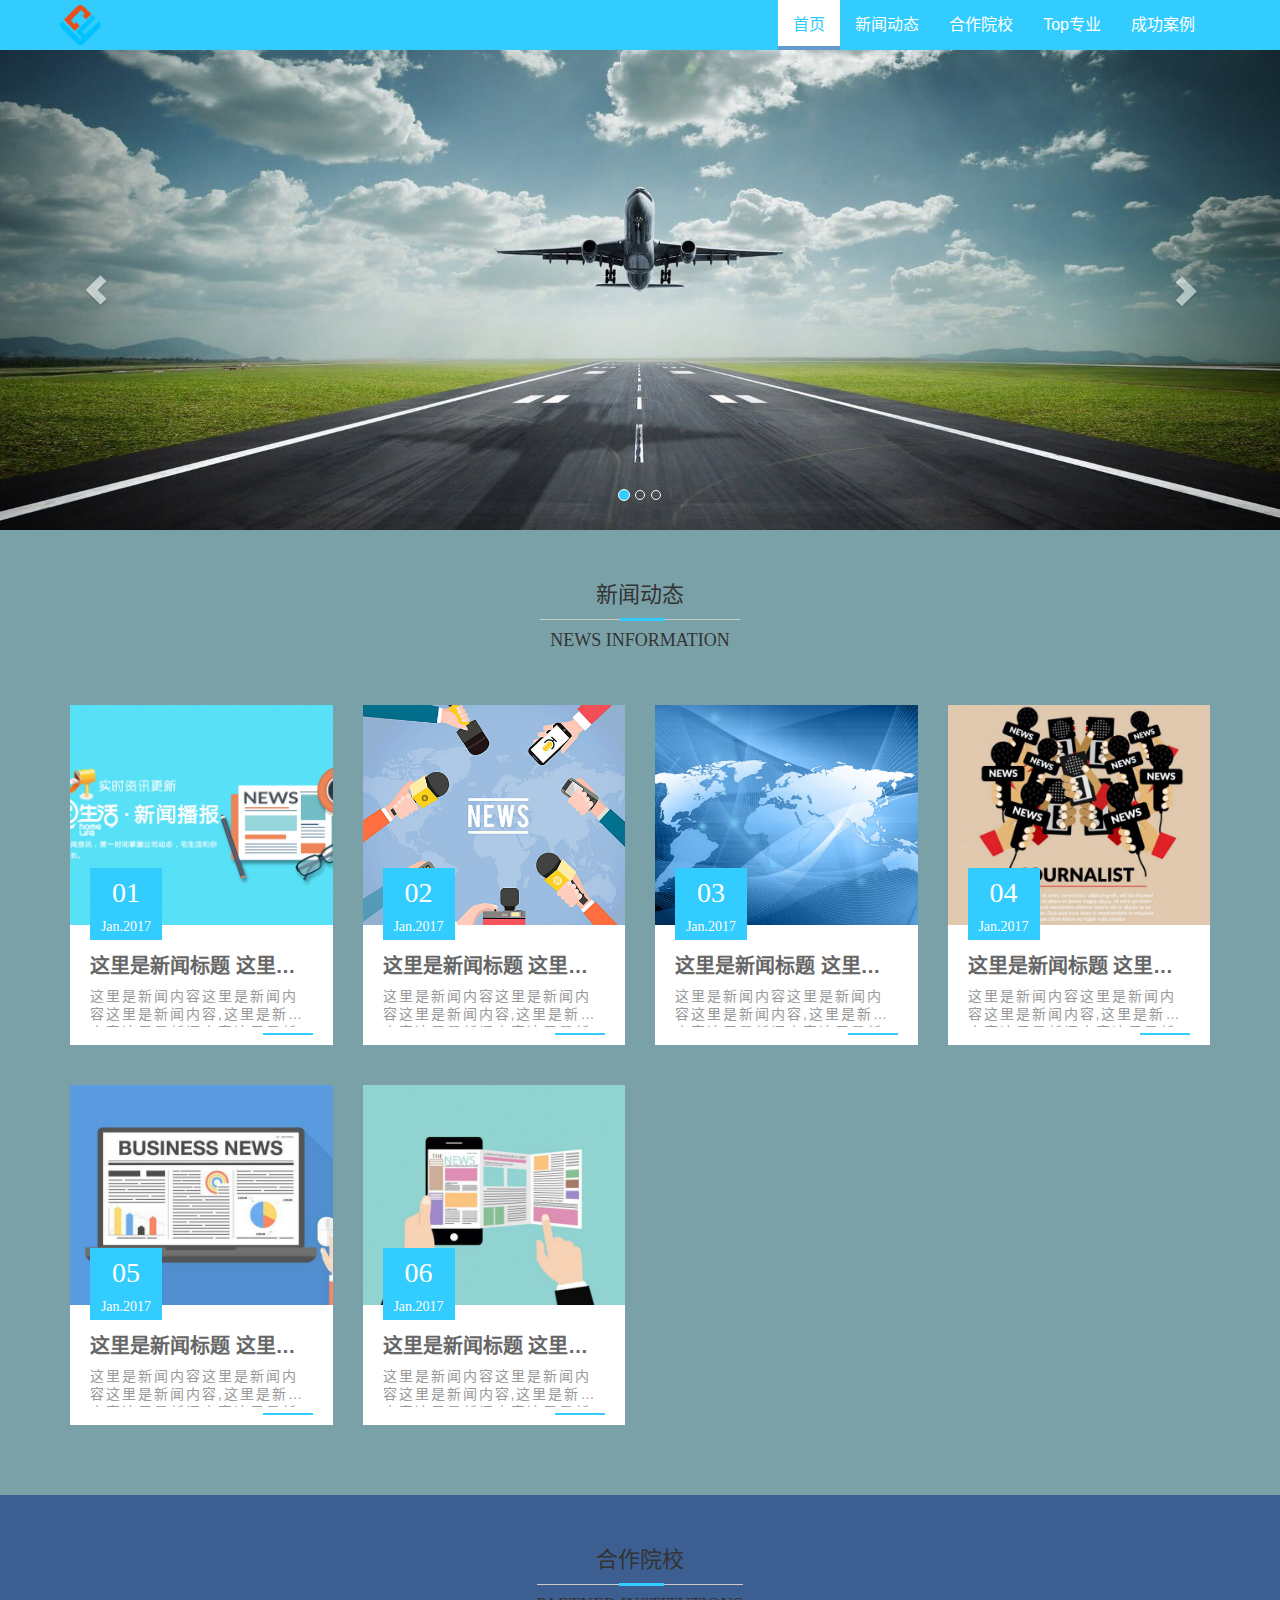
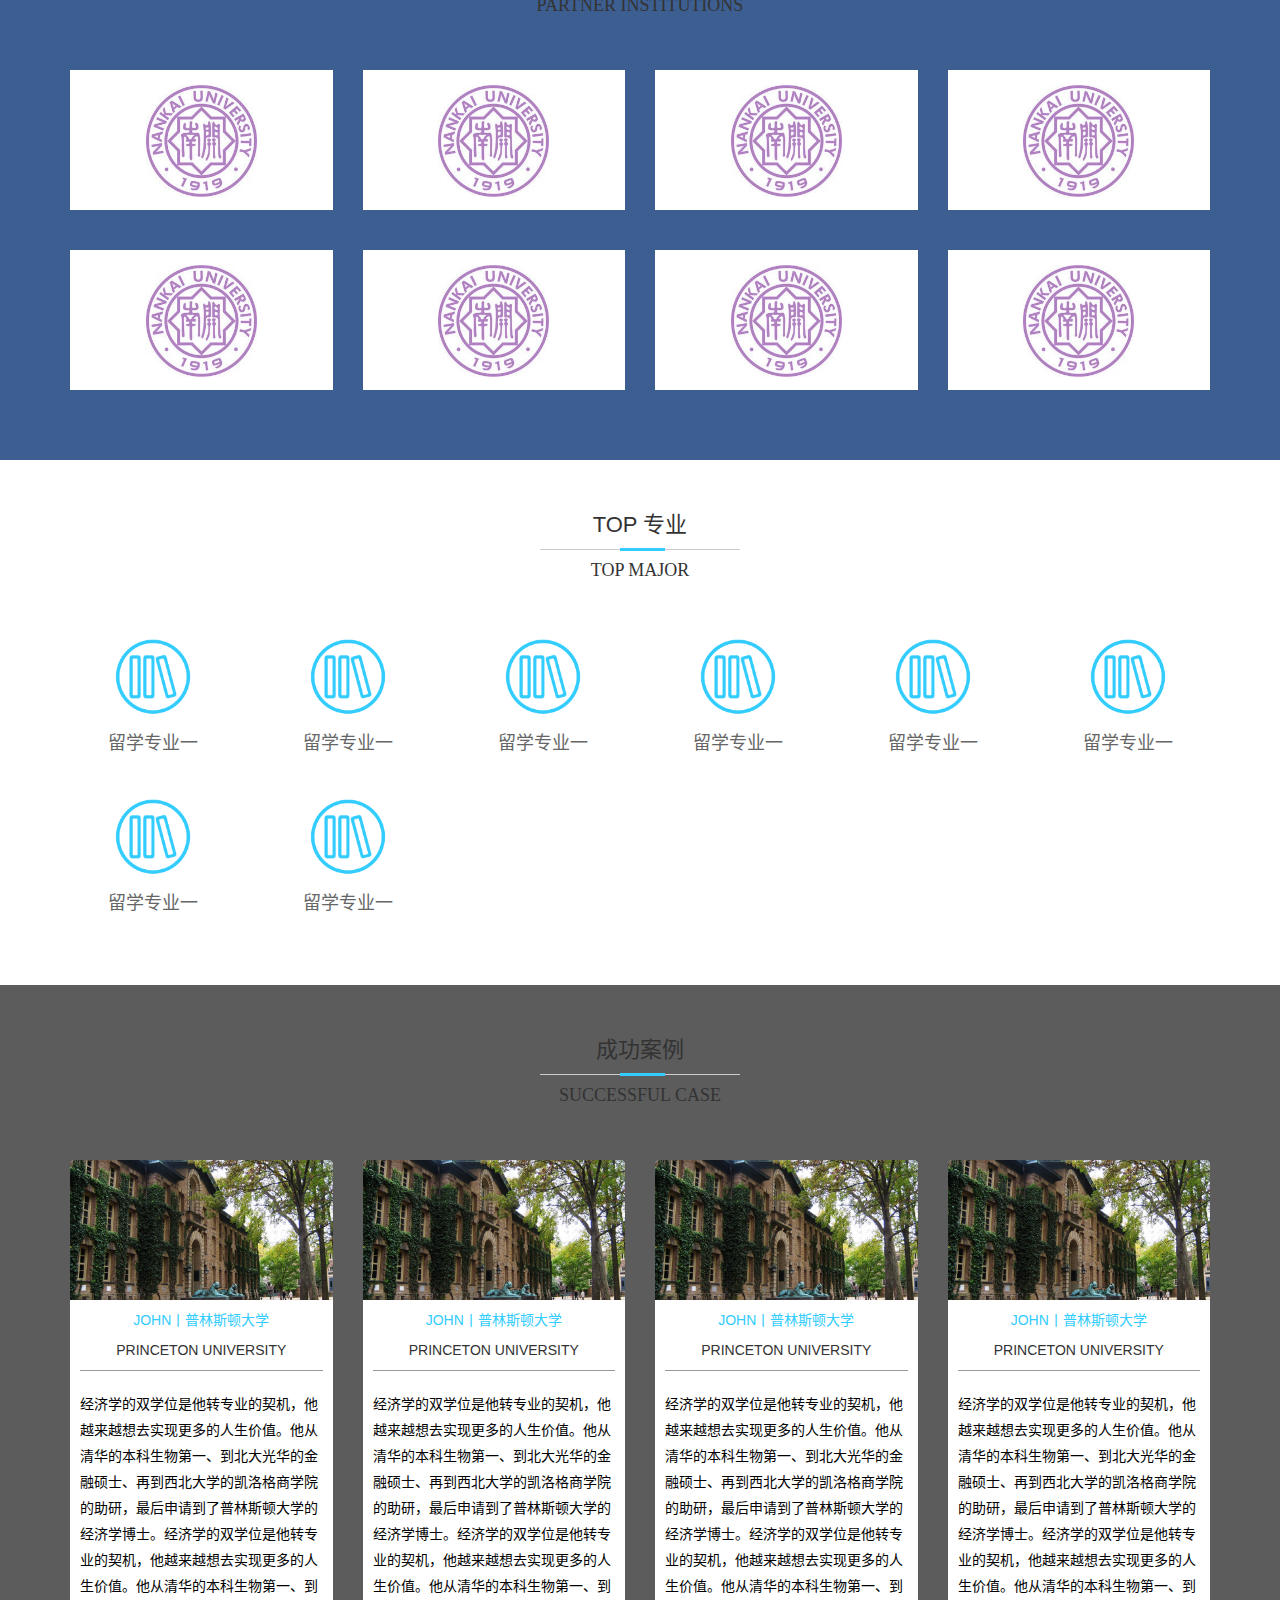
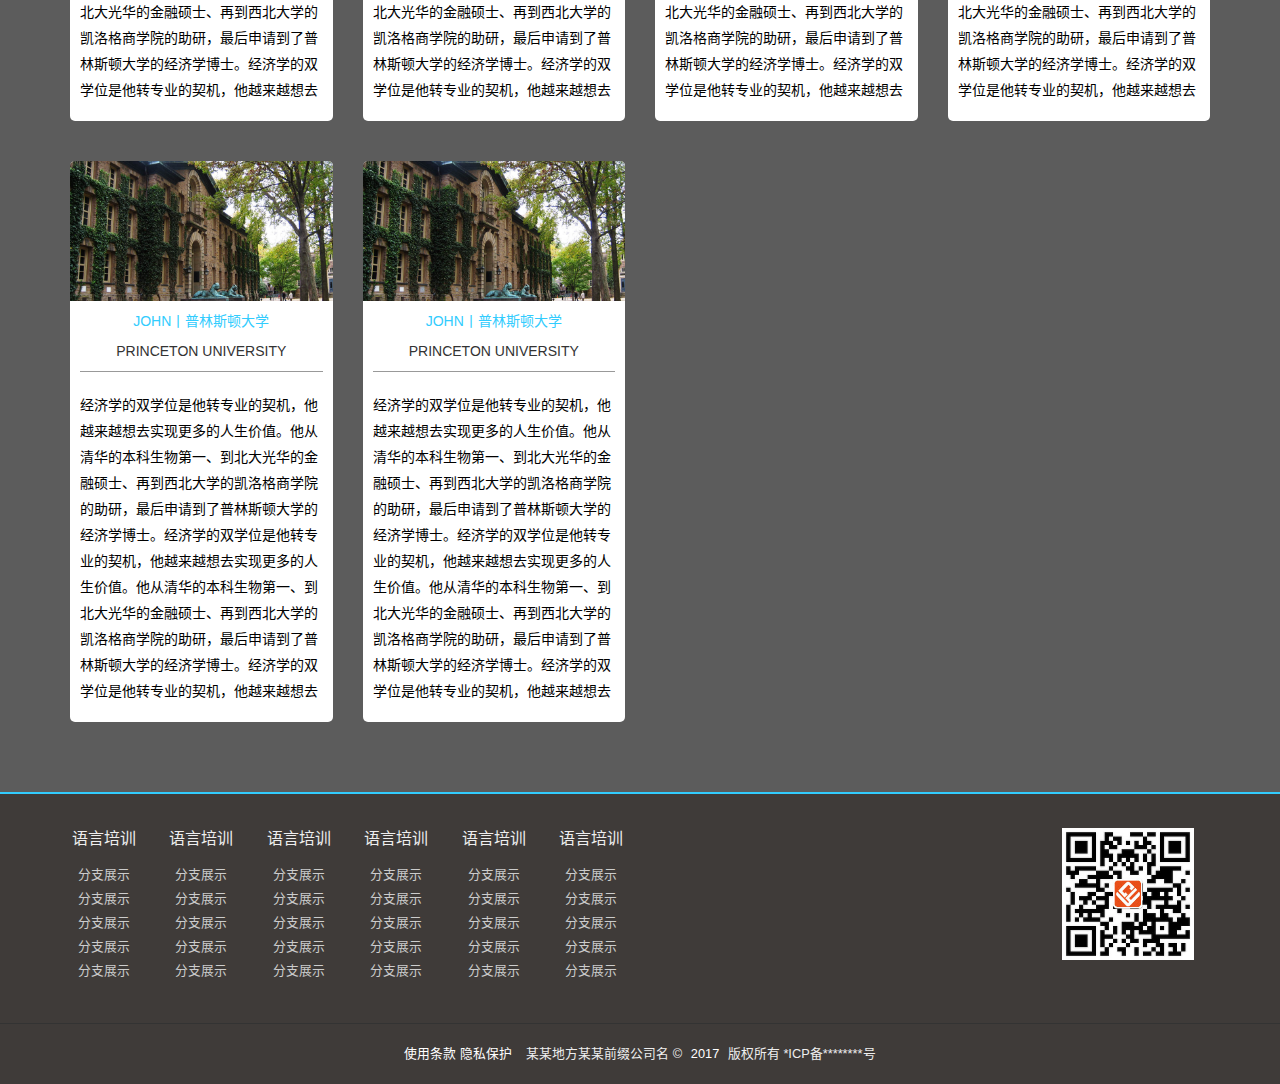
==== files/new/index.html @ f2c3ff59 "添加文件" ====
<!DOCTYPE html>
<html lang="zh-cn">
<head>
    <meta charset="UTF-8">
    <meta http-equiv="X-UA-Compatible" content="IE=edge,Chrome=1" />
    <meta name="viewport" content="width=device-width, initial-scale=1, maximum-scale=1, user-scalable=no" />
    <title>名称</title>
    <meta name="keywords" content="关键字搜索">
    <meta name="description" content="描述，企业名称">
    <!-- css -->
    <link rel="stylesheet" href="css/bootstrap.min.css">
    <link rel="stylesheet" href="css/animate.min.css">
    <link rel="stylesheet" href="css/reset.css">
    <link rel="stylesheet" href="css/main.css">
    <link rel="stylesheet" href="css/media.css">
</head>
<body>
    <!--0 头部导航-->
    <div class="navbar navbar-default navbar-fixed-top w-navwrap" role="navigation">
        <div class="container">
            <div class="navbar-header">
                <button class="navbar-toggle" type="button" data-toggle="collapse" data-target=".navbar-responsive-collapse">
                    <span class="sr-only"></span>
                    <span class="icon-bar"></span>
                    <span class="icon-bar"></span>
                    <span class="icon-bar"></span>
                </button>
                <a href="#" class="navbar-brand"><img src="image/logo.png" height="40" alt=""></a>
            </div>
            <div class="collapse navbar-collapse navbar-responsive-collapse">
                <ul class="nav navbar-nav">
                    <li class="active"><a href="#">首页</a></li>
                    <li>
                        <a href="#div_new">新闻动态</a>
                        <!--<div class="w-secmenu">
                            <a href="#">公司活动</a>
                            <a href="#">留学政策</a>
                        </div>-->
                    </li>
                    <li>
					<a href="#div_school">合作院校</a>
                        <!--<a href="#">留学申请</a>
                         <div class="w-secmenu">
                            <a href="#">小学</a>
                            <a href="#">初中</a>
                            <a href="#">高中</a>
                            <a href="#">大学</a>
                            <a href="#">研究生</a>
                            <a href="#">博士</a>
                        </div>-->
                    </li>
                    <li><a href="#div_pro">Top专业</a></li>
                    <li>
                        <a href="#div_case">成功案例</a>
                        <!--<div class="w-secmenu">
                            <a href="#">案例一</a>
                            <a href="#">案例二</a>
                            <a href="#">案例三</a>
                            <a href="#">案例四</a>
                        </div>-->
                    </li>
                   <!--  <li>
                        <a href="#">签证办理</a>
                        <div class="w-secmenu">
                            <a href="#">学生签证</a>
                            <a href="#">旅游签证</a>
                            <a href="#">移民签证</a>
                        </div> 
                    </li>
                    <li>
                        <a href="#">走进澳洲</a>
                         <!--<div class="w-secmenu">
                            <a href="#">澳洲景点</a>
                            <a href="#">澳洲常识</a>
                            <a href="#">留学准备</a>
                            <a href="#">住宿须知</a>
                        </div> 
                    </li>
                    <li>
                        <a href="#">澳洲置业</a>
                        <!-- <div class="w-secmenu">
                            <a href="#">房产信息</a>
                            <a href="#">购房咨询</a>
                            <a href="#">购房须知</a>
                        </div> 
                    </li>
                    <li>
                        <a href="#">关于我们</a>
                         <!--<div class="w-secmenu">
                            <a href="#">见解</a>
                            <a href="#">合作院校</a>
                            <a href="#">联系信息</a>
                            <a href="#">团队介绍</a>
                        </div>
                    </li>-->
                </ul>
            </div>
        </div>
    </div>
    <!--1 轮播展示-->
    <div id="myCarousel" class="carousel slide w-indexbanner">
        <ol class="carousel-indicators">
            <li data-target="#myCarousel" data-slide-to="0" class="active"></li>
            <li data-target="#myCarousel" data-slide-to="1"></li>
            <li data-target="#myCarousel" data-slide-to="2"></li>
        </ol>
        <!-- Carousel items -->
        <div class="carousel-inner">
            <div class="active item">
                <a href="#"><img src="image/banner1.jpg" alt=""></a>
            </div>
            <div class="item">
                <a href="#"><img src="image/banner2.jpg" alt=""></a>
            </div>
            <div class="item">
                <a href="#"><img src="image/banner3.jpg" alt=""></a>
            </div>
        </div>
        <!-- Carousel nav -->
        <a class="carousel-control left" href="#myCarousel" data-slide="prev"><span class="glyphicon glyphicon-chevron-left" aria-hidden="true"></span></a>
        <a class="carousel-control right" href="#myCarousel" data-slide="next"><span class="glyphicon glyphicon-chevron-right" aria-hidden="true"></span></a>
    </div>
    <!--2 新闻动态-->
    <div class="w-news-wrap w-ind-wrap" id="div_new">
        <div class="container">
            <!--模块标题-->
            <div class="row">
                <div class="col-xs-12">
                    <h5 class="w-ind-tit">
                        <a>
                            <em>新闻动态</em>
                            <span>News information</span>
                        </a>
                    </h5>
                </div>
            </div>
            <!--模块内容-->
            <div class="row">
                <div class="col-xs-12 col-sm-6 col-md-4 col-lg-3">
                    <div class="w-news-area">
                        <div class="w-course-img">
                            <div class="w-news-img w-news01"></div>
                            <div class="mask">
                                <a href="#" class="mask-btn">查看详情</a>
                            </div>
                        </div>
                        <div class="w-news-cont">
                            <h3 class="w-news-tit">这里是新闻标题 这里是新闻标题 这里是新闻标题 这里是新闻标题 </h3>
                            <h5 class="w-news-text">这里是新闻内容这里是新闻内容这里是新闻内容,这里是新闻内容这里是新闻内容这里是新闻内容这里是新闻内容这里是新闻内容,这里是新闻内容这里是新闻内容</h5>
                            <div class="w-news-adorn"></div>
                        </div>
                        <div class="w-news-date">
                            <h1>01</h1>
                            <h2>Jan.2017</h2>
                        </div>
                        <!--下面链接是手机端时可以出现点击任意部位跳转详情-->
                        <a href="#" class="w-news-href"></a>
                    </div>
                </div>
                <div class="col-xs-12 col-sm-6 col-md-4 col-lg-3">
                    <div class="w-news-area">
                        <div class="w-course-img">
                            <div class="w-news-img w-news02"></div>
                            <div class="mask">
                                <a href="#" class="mask-btn">查看详情</a>
                            </div>
                        </div>
                        <div class="w-news-cont">
                            <h3 class="w-news-tit">这里是新闻标题 这里是新闻标题 这里是新闻标题 这里是新闻标题 </h3>
                            <h5 class="w-news-text">这里是新闻内容这里是新闻内容这里是新闻内容,这里是新闻内容这里是新闻内容这里是新闻内容这里是新闻内容这里是新闻内容,这里是新闻内容这里是新闻内容</h5>
                        </div>
                        <div class="w-news-date">
                            <h1>02</h1>
                            <h2>Jan.2017</h2>
                        </div>
                        <div class="w-news-adorn"></div>
                        <a href="#" class="w-news-href"></a>
                    </div>
                </div>
                <div class="col-xs-12 col-sm-6 col-md-4 col-lg-3">
                    <div class="w-news-area">
                        <div class="w-course-img">
                            <div class="w-news-img w-news03"></div>
                            <div class="mask">
                                <a href="#" class="mask-btn">查看详情</a>
                            </div>
                        </div>
                        <div class="w-news-cont">
                            <h3 class="w-news-tit">这里是新闻标题 这里是新闻标题 这里是新闻标题 这里是新闻标题 </h3>
                            <h5 class="w-news-text">这里是新闻内容这里是新闻内容这里是新闻内容,这里是新闻内容这里是新闻内容这里是新闻内容这里是新闻内容这里是新闻内容,这里是新闻内容这里是新闻内容</h5>
                        </div>
                        <div class="w-news-date">
                            <h1>03</h1>
                            <h2>Jan.2017</h2>
                        </div>
                        <div class="w-news-adorn"></div>
                        <a href="#" class="w-news-href"></a>
                    </div>
                </div>
                <div class="col-xs-12 col-sm-6 col-md-4 col-lg-3">
                    <div class="w-news-area">
                        <div class="w-course-img">
                            <div class="w-news-img w-news04"></div>
                            <div class="mask">
                                <a href="#" class="mask-btn">查看详情</a>
                            </div>
                        </div>
                        <div class="w-news-cont">
                            <h3 class="w-news-tit">这里是新闻标题 这里是新闻标题 这里是新闻标题 这里是新闻标题 </h3>
                            <h5 class="w-news-text">这里是新闻内容这里是新闻内容这里是新闻内容,这里是新闻内容这里是新闻内容这里是新闻内容这里是新闻内容这里是新闻内容,这里是新闻内容这里是新闻内容</h5>
                        </div>
                        <div class="w-news-date">
                            <h1>04</h1>
                            <h2>Jan.2017</h2>
                        </div>
                        <div class="w-news-adorn"></div>
                        <a href="#" class="w-news-href"></a>
                    </div>
                </div>
                <div class="col-xs-12 col-sm-6 col-md-4 col-lg-3">
                    <div class="w-news-area">
                        <div class="w-course-img">
                            <div class="w-news-img w-news05"></div>
                            <div class="mask">
                                <a href="#" class="mask-btn">查看详情</a>
                            </div>
                        </div>
                        <div class="w-news-cont">
                            <h3 class="w-news-tit">这里是新闻标题 这里是新闻标题 这里是新闻标题 这里是新闻标题 </h3>
                            <h5 class="w-news-text">这里是新闻内容这里是新闻内容这里是新闻内容,这里是新闻内容这里是新闻内容这里是新闻内容这里是新闻内容这里是新闻内容,这里是新闻内容这里是新闻内容</h5>
                        </div>
                        <div class="w-news-date">
                            <h1>05</h1>
                            <h2>Jan.2017</h2>
                        </div>
                        <div class="w-news-adorn"></div>
                        <a href="#" class="w-news-href"></a>
                    </div>
                </div>
                <div class="col-xs-12 col-sm-6 col-md-4 col-lg-3">
                    <div class="w-news-area">
                        <div class="w-course-img">
                            <div class="w-news-img w-news06"></div>
                            <div class="mask">
                                <a href="#" class="mask-btn">查看详情</a>
                            </div>
                        </div>
                        <div class="w-news-cont">
                            <h3 class="w-news-tit">这里是新闻标题 这里是新闻标题 这里是新闻标题 这里是新闻标题 </h3>
                            <h5 class="w-news-text">这里是新闻内容这里是新闻内容这里是新闻内容,这里是新闻内容这里是新闻内容这里是新闻内容这里是新闻内容这里是新闻内容,这里是新闻内容这里是新闻内容</h5>
                        </div>
                        <div class="w-news-date">
                            <h1>06</h1>
                            <h2>Jan.2017</h2>
                        </div>
                        <div class="w-news-adorn"></div>
                        <a href="#" class="w-news-href"></a>
                    </div>
                </div>
            </div>
        </div>
    </div>
    <!--3 合作院校-->
    <div class="w-partner-wrap w-ind-wrap" id="div_school">
        <div class="container">
            <!--模块标题-->
            <div class="row">
                <div class="col-xs-12">
                    <h5 class="w-ind-tit">
                        <a>
                            <em>合作院校</em>
                            <span>Partner Institutions</span>
                        </a>
                    </h5>
                </div>
            </div>
            <!--模块内容-->
            <div class="row">
                <div class="col-xs-6 col-sm-4 col-md-3">
                    <div class="w-partner-area">
                        <img class="w-partner-img" src="image/partner1.jpg" alt="">
                    </div>
                </div>
                <div class="col-xs-6 col-sm-4 col-md-3">
                    <div class="w-partner-area">
                        <img class="w-partner-img" src="image/partner1.jpg" alt="">
                    </div>
                </div>
                <div class="col-xs-6 col-sm-4 col-md-3">
                    <div class="w-partner-area">
                        <img class="w-partner-img" src="image/partner1.jpg" alt="">
                    </div>
                </div>
                <div class="col-xs-6 col-sm-4 col-md-3">
                    <div class="w-partner-area">
                        <img class="w-partner-img" src="image/partner1.jpg" alt="">
                    </div>
                </div>
                <div class="col-xs-6 col-sm-4 col-md-3">
                    <div class="w-partner-area">
                        <img class="w-partner-img" src="image/partner1.jpg" alt="">
                    </div>
                </div>
                <div class="col-xs-6 col-sm-4 col-md-3">
                    <div class="w-partner-area">
                        <img class="w-partner-img" src="image/partner1.jpg" alt="">
                    </div>
                </div>
                <div class="col-xs-6 col-sm-4 col-md-3">
                    <div class="w-partner-area">
                        <img class="w-partner-img" src="image/partner1.jpg" alt="">
                    </div>
                </div>
                <div class="col-xs-6 col-sm-4 col-md-3">
                    <div class="w-partner-area">
                        <img class="w-partner-img" src="image/partner1.jpg" alt="">
                    </div>
                </div>
            </div>
        </div>
    </div>
    <!--4 TOP 专业-->
    <div class="w-major-wrap w-ind-wrap" id="div_pro">
        <div class="container">
            <div class="row">
                <div class="col-xs-12">
                    <h5 class="w-ind-tit">
                        <a>
                            <em>TOP 专业</em>
                            <span>Top major</span>
                        </a>
                    </h5>
                </div>
            </div>
            <div class="row">
                <div class="col-xs-6 col-sm-3 col-md-2">
                <div class="w-major-area">
                    <img class="w-major-img" src="image/major1.png" alt="">
                    <span class="w-major-text">留学专业一</span>
                </div>
            </div>
                <div class="col-xs-6 col-sm-3 col-md-2">
                    <div class="w-major-area">
                        <img class="w-major-img" src="image/major1.png" alt="">
                        <span class="w-major-text">留学专业一</span>
                    </div>
                </div>
                <div class="col-xs-6 col-sm-3 col-md-2">
                    <div class="w-major-area">
                        <img class="w-major-img" src="image/major1.png" alt="">
                        <span class="w-major-text">留学专业一</span>
                    </div>
                </div>
                <div class="col-xs-6 col-sm-3 col-md-2">
                    <div class="w-major-area">
                        <img class="w-major-img" src="image/major1.png" alt="">
                        <span class="w-major-text">留学专业一</span>
                    </div>
                </div>
                <div class="col-xs-6 col-sm-3 col-md-2">
                    <div class="w-major-area">
                        <img class="w-major-img" src="image/major1.png" alt="">
                        <span class="w-major-text">留学专业一</span>
                    </div>
                </div>
                <div class="col-xs-6 col-sm-3 col-md-2">
                    <div class="w-major-area">
                        <img class="w-major-img" src="image/major1.png" alt="">
                        <span class="w-major-text">留学专业一</span>
                    </div>
                </div>
                <div class="col-xs-6 col-sm-3 col-md-2">
                    <div class="w-major-area">
                        <img class="w-major-img" src="image/major1.png" alt="">
                        <span class="w-major-text">留学专业一</span>
                    </div>
                </div>
                <div class="col-xs-6 col-sm-3 col-md-2">
                    <div class="w-major-area">
                        <img class="w-major-img" src="image/major1.png" alt="">
                        <span class="w-major-text">留学专业一</span>
                    </div>
                </div>
            </div>
        </div>
    </div>
    <!--5 成功案例-->
    <div class="w-success-wrap w-ind-wrap" id="div_case">
        <div class="container">
            <div class="row">
                <div class="col-xs-12">
                    <h5 class="w-ind-tit">
                        <a>
                            <em>成功案例</em>
                            <span>successful case</span>
                        </a>
                    </h5>
                </div>
            </div>
            <div class="row">
                <div class="col-sm-4 col-md-3">
                    <div class="w-success-area">
                        <div class="w-success-img"></div>
                        <div class="w-success-name">
                            <p>john丨普林斯顿大学</p>
                            <p>Princeton University</p>
                        </div>
                        <div class="w-success-text">
                            <p>经济学的双学位是他转专业的契机，他越来越想去实现更多的人生价值。他从清华的本科生物第一、到北大光华的金融硕士、再到西北大学的凯洛格商学院的助研，最后申请到了普林斯顿大学的经济学博士。经济学的双学位是他转专业的契机，他越来越想去实现更多的人生价值。他从清华的本科生物第一、到北大光华的金融硕士、再到西北大学的凯洛格商学院的助研，最后申请到了普林斯顿大学的经济学博士。经济学的双学位是他转专业的契机，他越来越想去实现更多的人生价值。他从清华的本科生物第一、到北大光华的金融硕士、再到西北大学的凯洛格商学院的助研，最后申请到了普林斯顿大学的经济学博士。</p>
                        </div>
                    </div>
                </div>
                <div class="col-sm-4 col-md-3">
                    <div class="w-success-area">
                        <div class="w-success-img"></div>
                        <div class="w-success-name">
                            <p>john丨普林斯顿大学</p>
                            <p>Princeton University</p>
                        </div>
                        <div class="w-success-text">
                            <p>经济学的双学位是他转专业的契机，他越来越想去实现更多的人生价值。他从清华的本科生物第一、到北大光华的金融硕士、再到西北大学的凯洛格商学院的助研，最后申请到了普林斯顿大学的经济学博士。经济学的双学位是他转专业的契机，他越来越想去实现更多的人生价值。他从清华的本科生物第一、到北大光华的金融硕士、再到西北大学的凯洛格商学院的助研，最后申请到了普林斯顿大学的经济学博士。经济学的双学位是他转专业的契机，他越来越想去实现更多的人生价值。他从清华的本科生物第一、到北大光华的金融硕士、再到西北大学的凯洛格商学院的助研，最后申请到了普林斯顿大学的经济学博士。</p>
                        </div>
                    </div>
                </div>
                <div class="col-sm-4 col-md-3">
                    <div class="w-success-area">
                        <div class="w-success-img"></div>
                        <div class="w-success-name">
                            <p>john丨普林斯顿大学</p>
                            <p>Princeton University</p>
                        </div>
                        <div class="w-success-text">
                            <p>经济学的双学位是他转专业的契机，他越来越想去实现更多的人生价值。他从清华的本科生物第一、到北大光华的金融硕士、再到西北大学的凯洛格商学院的助研，最后申请到了普林斯顿大学的经济学博士。经济学的双学位是他转专业的契机，他越来越想去实现更多的人生价值。他从清华的本科生物第一、到北大光华的金融硕士、再到西北大学的凯洛格商学院的助研，最后申请到了普林斯顿大学的经济学博士。经济学的双学位是他转专业的契机，他越来越想去实现更多的人生价值。他从清华的本科生物第一、到北大光华的金融硕士、再到西北大学的凯洛格商学院的助研，最后申请到了普林斯顿大学的经济学博士。</p>
                        </div>
                    </div>
                </div>
                <div class="col-sm-4 col-md-3">
                    <div class="w-success-area">
                        <div class="w-success-img"></div>
                        <div class="w-success-name">
                            <p>john丨普林斯顿大学</p>
                            <p>Princeton University</p>
                        </div>
                        <div class="w-success-text">
                            <p>经济学的双学位是他转专业的契机，他越来越想去实现更多的人生价值。他从清华的本科生物第一、到北大光华的金融硕士、再到西北大学的凯洛格商学院的助研，最后申请到了普林斯顿大学的经济学博士。经济学的双学位是他转专业的契机，他越来越想去实现更多的人生价值。他从清华的本科生物第一、到北大光华的金融硕士、再到西北大学的凯洛格商学院的助研，最后申请到了普林斯顿大学的经济学博士。经济学的双学位是他转专业的契机，他越来越想去实现更多的人生价值。他从清华的本科生物第一、到北大光华的金融硕士、再到西北大学的凯洛格商学院的助研，最后申请到了普林斯顿大学的经济学博士。</p>
                        </div>
                    </div>
                </div>
                <div class="col-sm-4 col-md-3">
                    <div class="w-success-area">
                        <div class="w-success-img"></div>
                        <div class="w-success-name">
                            <p>john丨普林斯顿大学</p>
                            <p>Princeton University</p>
                        </div>
                        <div class="w-success-text">
                            <p>经济学的双学位是他转专业的契机，他越来越想去实现更多的人生价值。他从清华的本科生物第一、到北大光华的金融硕士、再到西北大学的凯洛格商学院的助研，最后申请到了普林斯顿大学的经济学博士。经济学的双学位是他转专业的契机，他越来越想去实现更多的人生价值。他从清华的本科生物第一、到北大光华的金融硕士、再到西北大学的凯洛格商学院的助研，最后申请到了普林斯顿大学的经济学博士。经济学的双学位是他转专业的契机，他越来越想去实现更多的人生价值。他从清华的本科生物第一、到北大光华的金融硕士、再到西北大学的凯洛格商学院的助研，最后申请到了普林斯顿大学的经济学博士。</p>
                        </div>
                    </div>
                </div>
                <div class="col-sm-4 col-md-3">
                    <div class="w-success-area">
                        <div class="w-success-img"></div>
                        <div class="w-success-name">
                            <p>john丨普林斯顿大学</p>
                            <p>Princeton University</p>
                        </div>
                        <div class="w-success-text">
                            <p>经济学的双学位是他转专业的契机，他越来越想去实现更多的人生价值。他从清华的本科生物第一、到北大光华的金融硕士、再到西北大学的凯洛格商学院的助研，最后申请到了普林斯顿大学的经济学博士。经济学的双学位是他转专业的契机，他越来越想去实现更多的人生价值。他从清华的本科生物第一、到北大光华的金融硕士、再到西北大学的凯洛格商学院的助研，最后申请到了普林斯顿大学的经济学博士。经济学的双学位是他转专业的契机，他越来越想去实现更多的人生价值。他从清华的本科生物第一、到北大光华的金融硕士、再到西北大学的凯洛格商学院的助研，最后申请到了普林斯顿大学的经济学博士。</p>
                        </div>
                    </div>
                </div>
            </div>
        </div>
    </div>
    <!--版权信息-->
    <div class="w-footer">
        <div class="w-footer-top">
            <div class="container">
                <div class="row">
                    <dl class="col-xs-4 col-sm-3 col-md-2 col-lg-1 w-footer-top-dl hidden-xs hidden-sm">
                        <dt class="w-footer-top-dt">
                            <a href="#">语言培训</a>
                        </dt>
                        <dd class="w-footer-top-dd">
                            <a href="#">分支展示</a>
                        </dd>
                        <dd class="w-footer-top-dd">
                            <a href="#">分支展示</a>
                        </dd>
                        <dd class="w-footer-top-dd">
                            <a href="#">分支展示</a>
                        </dd>
                        <dd class="w-footer-top-dd">
                            <a href="#">分支展示</a>
                        </dd>
                        <dd class="w-footer-top-dd">
                            <a href="#">分支展示</a>
                        </dd>
                    </dl>
                    <dl class="col-xs-4 col-sm-3 col-md-2 col-lg-1 w-footer-top-dl hidden-xs hidden-sm">
                        <dt class="w-footer-top-dt">
                            <a href="#">语言培训</a>
                        </dt>
                        <dd class="w-footer-top-dd">
                            <a href="#">分支展示</a>
                        </dd>
                        <dd class="w-footer-top-dd">
                            <a href="#">分支展示</a>
                        </dd>
                        <dd class="w-footer-top-dd">
                            <a href="#">分支展示</a>
                        </dd>
                        <dd class="w-footer-top-dd">
                            <a href="#">分支展示</a>
                        </dd>
                        <dd class="w-footer-top-dd">
                            <a href="#">分支展示</a>
                        </dd>
                    </dl>
                    <dl class="col-xs-4 col-sm-3 col-md-2 col-lg-1 w-footer-top-dl hidden-xs hidden-sm">
                        <dt class="w-footer-top-dt">
                            <a href="#">语言培训</a>
                        </dt>
                        <dd class="w-footer-top-dd">
                            <a href="#">分支展示</a>
                        </dd>
                        <dd class="w-footer-top-dd">
                            <a href="#">分支展示</a>
                        </dd>
                        <dd class="w-footer-top-dd">
                            <a href="#">分支展示</a>
                        </dd>
                        <dd class="w-footer-top-dd">
                            <a href="#">分支展示</a>
                        </dd>
                        <dd class="w-footer-top-dd">
                            <a href="#">分支展示</a>
                        </dd>
                    </dl>
                    <dl class="col-xs-4 col-sm-3 col-md-2 col-lg-1 w-footer-top-dl hidden-xs hidden-sm">
                        <dt class="w-footer-top-dt">
                            <a href="#">语言培训</a>
                        </dt>
                        <dd class="w-footer-top-dd">
                            <a href="#">分支展示</a>
                        </dd>
                        <dd class="w-footer-top-dd">
                            <a href="#">分支展示</a>
                        </dd>
                        <dd class="w-footer-top-dd">
                            <a href="#">分支展示</a>
                        </dd>
                        <dd class="w-footer-top-dd">
                            <a href="#">分支展示</a>
                        </dd>
                        <dd class="w-footer-top-dd">
                            <a href="#">分支展示</a>
                        </dd>
                    </dl>
                    <dl class="col-xs-4 col-sm-3 col-md-2 col-lg-1 w-footer-top-dl hidden-xs hidden-sm">
                        <dt class="w-footer-top-dt">
                            <a href="#">语言培训</a>
                        </dt>
                        <dd class="w-footer-top-dd">
                            <a href="#">分支展示</a>
                        </dd>
                        <dd class="w-footer-top-dd">
                            <a href="#">分支展示</a>
                        </dd>
                        <dd class="w-footer-top-dd">
                            <a href="#">分支展示</a>
                        </dd>
                        <dd class="w-footer-top-dd">
                            <a href="#">分支展示</a>
                        </dd>
                        <dd class="w-footer-top-dd">
                            <a href="#">分支展示</a>
                        </dd>
                    </dl>
                    <dl class="col-xs-4 col-sm-3 col-md-2 col-lg-1 w-footer-top-dl hidden-xs hidden-sm">
                        <dt class="w-footer-top-dt">
                            <a href="#">语言培训</a>
                        </dt>
                        <dd class="w-footer-top-dd">
                            <a href="#">分支展示</a>
                        </dd>
                        <dd class="w-footer-top-dd">
                            <a href="#">分支展示</a>
                        </dd>
                        <dd class="w-footer-top-dd">
                            <a href="#">分支展示</a>
                        </dd>
                        <dd class="w-footer-top-dd">
                            <a href="#">分支展示</a>
                        </dd>
                        <dd class="w-footer-top-dd">
                            <a href="#">分支展示</a>
                        </dd>
                    </dl>
                    <!--二维码-->
                    <dl class="col-md-12 col-lg-2 w-footer-top-dl">
                        <dt class="w-footer-top-dt">
                            <img class="w-qrcode" src="image/qrcode_for_weibo.jpg" alt="">
                        </dt>
                        <dd class="w-footer-top-dd">
                        </dd>
                    </dl>
                </div>
            </div>
        </div>
        <div class="w-footer-bottom">
            <div class="container">
                <a href="#">使用条款</a>
                <a href="#">隐私保护</a>
                &nbsp;&nbsp;
                <br class="visible-xs">
                某某地方某某前缀公司名 ©
                <span class="toyear">2017</span>
                版权所有 *ICP备********号
            </div>
        </div>
    </div>
    <!--js-->
    <script src="js/jquery-3.1.1.min.js"></script>
    <script src="js/bootstrap.min.js"></script>
    <script src="js/wow.min.js"></script>
    <script src="js/main.js"></script>
</body>
</html>
---- files/new/css/main.css ----
/*transtation*/
.w-navwrap .navbar-nav>li:after,.w-navwrap .navbar-nav li.active:after,.w-navwrap .navbar-nav li:hover:after,.w-secmenu,.w-secmenu a:after,.w-ind-tit em:after,.w-news-img,.mask,.mask-btn,.w-news-adorn,.w-partner-img,.w-major-area,.w-success-area,.w-success-name p{
    -webkit-transition: all 0.4s ease-in-out 0s;-moz-transition: all 0.4s ease-in-out 0s;-ms-transition: all 0.4s ease-in-out 0s;-o-transition: all 0.4s ease-in-out 0s;transition: all 0.4s ease-in-out 0s;
}
/*index.css*/
/*nav*/
body{
    position: relative;height: auto;min-height: 100%;
}
.navbar-fixed-top .navbar-collapse{
    max-height: 768px!important;
}
.w-navwrap{
    background-color: #32ccfe;border-width: 0;margin: 0!important;
}
.w-navwrap .navbar-brand{
    padding: 5px;margin: 0 10px;
}
.w-navwrap .navbar-collapse{
    border: none!important;box-shadow: none!important;
}
.w-navwrap .navbar-nav{
    float: right;
}
.w-navwrap .navbar-nav>li{
    position: relative;
}
.w-navwrap .navbar-nav>li>a{
    color: #fff;
}
.w-navwrap .navbar-nav>.active>a,.w-navwrap .navbar-nav>.active>a:hover,.w-navwrap .navbar-nav>.active>a:focus,.w-navwrap .navbar-nav>li>a:hover,.w-navwrap .navbar-nav>li>a:focus,.w-navwrap .navbar-nav>.active:hover>a,.w-navwrap .navbar-nav>li:hover>a{
    color: #32ccfe;background-color: #fff;
}
.w-navwrap .navbar-nav>li:after{
    width:0;height:4px;background:#6699cc;display: block;content: '';position: absolute;bottom:0px;left:50%;}
.w-navwrap .navbar-nav li.active:after,.w-navwrap .navbar-nav li:hover:after{
    width:100%; bottom:0px;left:0;}
.w-navwrap .navbar-toggle{
    border: none!important;
}
.w-navwrap .navbar-toggle .icon-bar{
    background-color: #fff;
}
.w-navwrap .navbar-toggle:hover,.w-navwrap .navbar-toggle:focus{
    background-color: rgba(255,255,255,0.3)!important;
}
.w-secmenu{
    width:100%; text-align: center;background:#fff;position: absolute; top:96px;z-index:22222; height: 0; overflow: hidden; filter:alpha(opacity=0);opacity:0; box-shadow:0px 0px 10px #999;
}
.w-secmenu a{
    color:#32ccfe; font-size:12px; line-height:20px; padding:6px 0; position: relative;left: 0;display: block!important;-webkit-transition: all 0.3s ease 0s;-moz-transition: all 0.3s ease 0s;-ms-transition: all 0.3s ease 0s; -o-transition: all 0.3s ease 0s;transition: all 0.3s ease 0s;}
.w-secmenu a:after{
    height:0;width:100%;display: block;background:#32ccfe;content: '';position: absolute;bottom:0;left:0;z-index:-1;}
.w-navwrap .navbar-nav>li:hover .w-secmenu{
    padding:10px 0; filter:alpha(opacity=100);opacity:1; height:auto; top:50px;}
.w-secmenu a:hover{
    color:#fff;}
.w-secmenu a:hover:after{
    height:100%;}
/*course*/
.carousel-indicators li.active{
    background-color: #32ccfe;
}
/*index-news*/
.w-ind-wrap{
    padding: 50px 0;overflow: hidden;
}
.w-news-wrap{
    background-color: #7ba1a8;
}
.w-ind-tit{
    text-align: center;font-size: 22px;line-height: 30px;margin: 0px auto 30px;
}
.w-ind-tit a{
    color: #333;display: inline-block;min-width: 200px;
}
.w-ind-tit a:hover,.w-ind-tit a:focus{
    color: #333!important;
}
.w-ind-tit em{
    height: 40px;margin-bottom: 5px;display: block;border-bottom: 1px solid #ccc;position: relative;
}
.w-ind-tit em:after{
    width: 45px;height: 3px;background: #32ccfe;display: block;content: '';position: absolute;bottom: -2px;left: 40%;
}
.w-ind-tit span{
    display: block;font-size: 18px;font-weight: normal;font-family: Georgia;text-transform: uppercase;
}
.w-ind-wrap:hover em:after{
    width:100%;left:0;}
.w-news-area{
    box-sizing: border-box;width: 100%;height: 340px;margin: 20px auto;position: relative;max-width: 375px;background-color: #fff;
}
.w-news-href{
    position: absolute;width: 100%;height: 100%;display: block;left: 0;top: 0;z-index: 999999;opacity: 0;background-color: transparent;display: none;
}
.w-course-img{
    position: relative;width: 100%;height: 220px;overflow: hidden;
}
.w-news-img{
    width: 100%;height: 100%;background-position: center;background-repeat: no-repeat;background-size: cover;
}
.w-news01{
    background-image: url("../image/news1.jpg");
}
.w-news02{
    background-image: url("../image/news2.jpg");
}
.w-news03{
    background-image: url("../image/news3.jpg");
}
.w-news04{
    background-image: url("../image/news4.jpg");
}
.w-news05{
    background-image: url("../image/news5.jpg");
}
.w-news06{
    background-image: url("../image/news6.jpg");
}
.w-course-img .mask{
    background: rgba(0,0,0,0.4);width: 100%;height: 100%;position: absolute;z-index: 99;left: 0;top:0;opacity: 0;filter:Alpha(opacity=0);
}
.w-course-img .mask-btn{
    position: absolute;top: 100%;left: 50%;border: 1px solid #fff;font-size: 18px;padding: 0 8px;width: 120px;border-radius: 16px;display: inline-block;text-align: center;height: 32px;line-height: 32px;transform: translate(-50%,-50%);-webkit-transform: translate(-50%,-50%);-moz-transform: translate(-50%,-50%);-ms-transform: translate(-50%,-50%);-o-transform: translate(-50%,-50%);
}
.w-news-area:hover{
    box-shadow:0px 0px 10px #999;
}
.w-news-area:hover .w-news-img{
    transform: scale(1.2,1.2);-webkit-transform: scale(1.2,1.2);-moz-transform: scale(1.2,1.2);-o-transform: scale(1.2,1.2);
}
.w-news-area:hover a{
    color: #32ccfe;
}
.w-news-area:hover .mask{
    opacity: 1;filter:Alpha(opacity=100);
}
.w-news-area:hover .mask-btn{
    top: 50%;
}
.w-news-cont{
    width: 100%;height: 120px;box-sizing: border-box;padding: 20px;
}
.w-news-tit{
    color: #666;font-weight: 600;font-size: 20px;white-space: nowrap!important;overflow: hidden!important;text-overflow: ellipsis!important;margin: 10px 0;
}
.w-news-text{
    color: #999;letter-spacing: 2px;display: -webkit-box;-webkit-box-orient: vertical;text-overflow: ellipsis;-o-text-overflow: ellipsis;-webkit-line-clamp: 2;overflow: hidden;width: 100%;height: 40px;line-height: 18px;font-size: 14px;
}
.w-news-date{
    display: block;width: 72px;height: 72px;position: absolute;left: 20px;top: 163px;z-index: 999;background-color: #32ccfe;
}
.w-news-date h1,.w-news-date h2{
    color: #fff!important;font-family: "Microsoft YaHei";width: 100%;text-align: center!important;
}
.w-news-date h1{
    font-size: 28px;margin: 10px 0;
}
.w-news-date h2{
    font-size: 14px;
}
.w-news-adorn{
    width: 50px;height: 2px;background-color: #32ccfe;position: absolute;right: 20px;bottom: 10px;
}
.w-news-area:hover .w-news-adorn{
    width: calc(100% - 40px);
}
/*index parents*/
.w-partner-wrap{
    background-color: #3c5e91;
}
.w-partner-area{
    background-color: #fff;position: relative;height: 140px;overflow: hidden;line-height: 140px;text-align: center;margin: 20px auto;cursor: pointer;
}
.w-partner-img{
    display:inline-block;max-width: 80%;max-height: 80%;filter:alpha(opacity=50);opacity:0.5;
}
.w-partner-area:hover .w-partner-img{
    filter:alpha(opacity=100);opacity:1;
}
/*major*/
.w-major-wrap{
    background-color: #fff;
}
.w-major-area{
    position: relative;margin: 20px auto;text-align: center;overflow: hidden;height: 120px;
}
.w-major-img{
    display: inline-block;max-width: 70%;max-height: 70%;
}
.w-major-text{
    text-align: center;color: #666;display: block;font-size: 18px;margin-top: 10px;
}
.w-major-area:hover{
    box-shadow:0px 0px 10px #999;transform: translateY(-10px);padding: 10px 0;-webkit-transform: translateY(-10px);-moz-transform: translateY(-10px);-ms-transform: translateY(-10px);-o-transform: translateY(-10px);
}
/*success*/
.w-success-wrap{
    background-color: #5c5c5c;
}
.w-success-area{
    position: relative;margin: 20px auto;text-align: center;overflow: hidden;max-width: 400px;background-color: #fff;border-radius: 5px;padding-bottom: 10px;
}
.w-success-img{
    width:100%;height: 140px;background-image: url("../image/success1.jpg");background-repeat: no-repeat;background-size: cover;background-position: center;
}
.w-success-name{
    padding: 10px;
}
.w-success-name p{
    text-align: center;font-size: 14px;text-transform: uppercase;line-height: 20px;padding-bottom: 10px;
}
.w-success-name p:first-child{
    color: #32ccfe;
}
.w-success-name p:last-child{
    border-bottom: 1px solid #999;color: #333;
}
.w-success-text{
    padding: 10px;
}
.w-success-text p{
    max-height: 310px;overflow: hidden;font-size: 14px;word-break:break-all;text-align: left;line-height: 26px;
}
.w-success-area:hover{
    color: #fff;background-color: #32ccfe;transform: translateY(-10px);-webkit-transform: translateY(-10px);-moz-transform: translateY(-10px);-ms-transform: translateY(-10px);-o-transform: translateY(-10px);box-shadow:0px 0px 10px #999;
}
.w-success-area:hover .w-success-name p:first-child{
    color: #fff;
}
.w-success-area:hover .w-success-name p:last-child{
    color: #fff;
}
/*footer*/
.w-footer{
    color: #fff;border-top: 2px solid #32ccfe;background-color: #3f3b39;
}
.w-footer a:hover{
    color: #32ccfe;
}
.w-footer-top{
    overflow: hidden;padding-bottom: 40px;padding-top: 10px;
}
.w-footer-top-dl{
    padding: 24px 15px 0px 15px;text-align: center;overflow: hidden;
}
.w-footer-top-dt{
    float: left;width: 100%;font-weight: normal;font-size: 1.0em;color: #eee;padding-bottom: 12px;
}
.w-footer-top-dt a{
    color: #eee;text-decoration: none;
}
.w-footer-top-dd{
    width: 100%;float: left;line-height: 24px;font-size: 0.8em;
}
.w-footer-top-dd a{
    color: #ccc;text-decoration: none;
}
.w-footer-bottom{
    padding: 20px 0px;line-height: 20px;text-align: center;color: #eee;font-size: 0.8em;border-top: 1px solid #333;
}
.w-footer-bottom a{
    color: #fff;
}
.toyear{
    color: #fff;padding: 0px 5px;
}
.w-footer-top-dl:last-child{
    float: right;
}
.w-qrcode{
    max-width: 80%;max-height: 80%;
}
---- files/new/css/media.css ----
@media (max-width: 1100px) and (min-width: 768px){
    .w-navwrap .container{
        width: 95%!important;
    }
    .w-navwrap .navbar-nav{
        float: left;
    }
}
@media (max-width: 768px) {
    .w-navwrap .navbar-nav{
        float: none!important;
    }
    .w-secmenu{
        display: none;
    }
    .w-news-href{
        display: block;
    }
}
@media (max-width: 990px) {
    .w-footer-top-dl:last-child{
        float: none;
    }
}
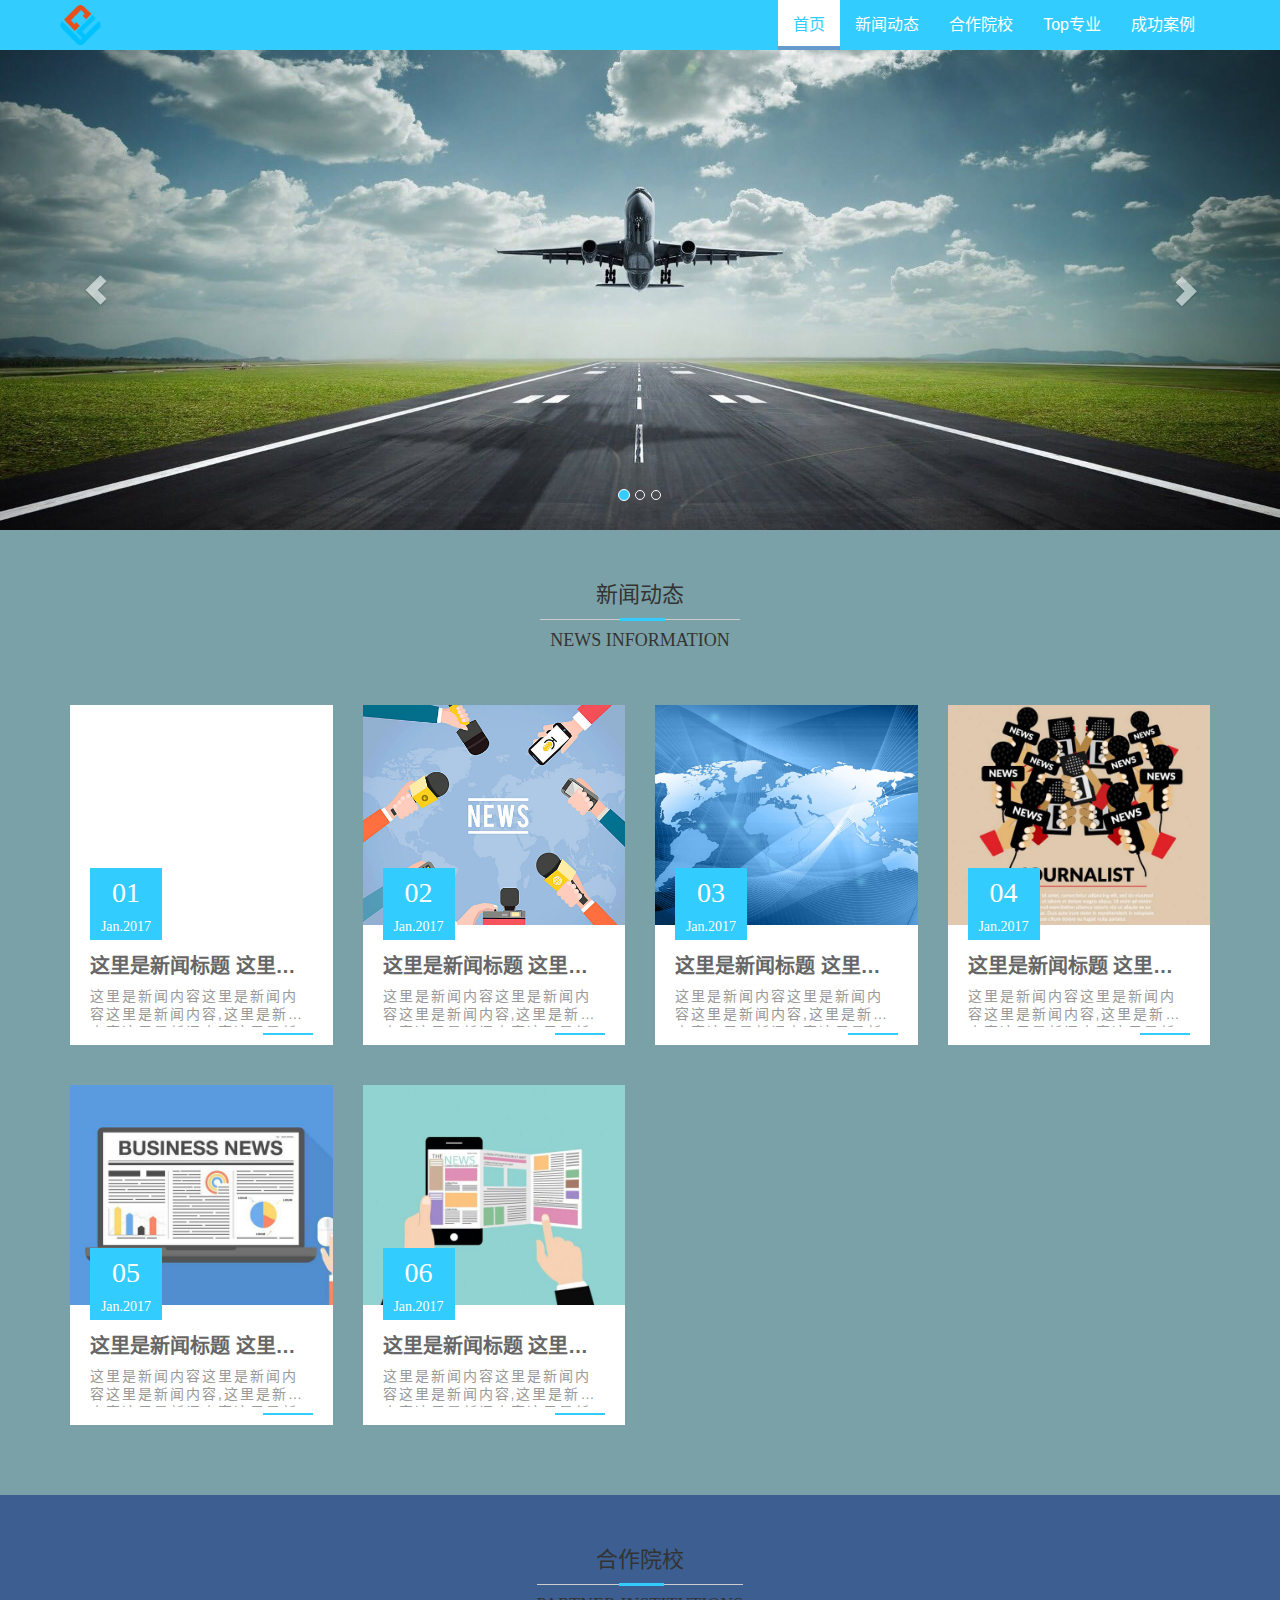
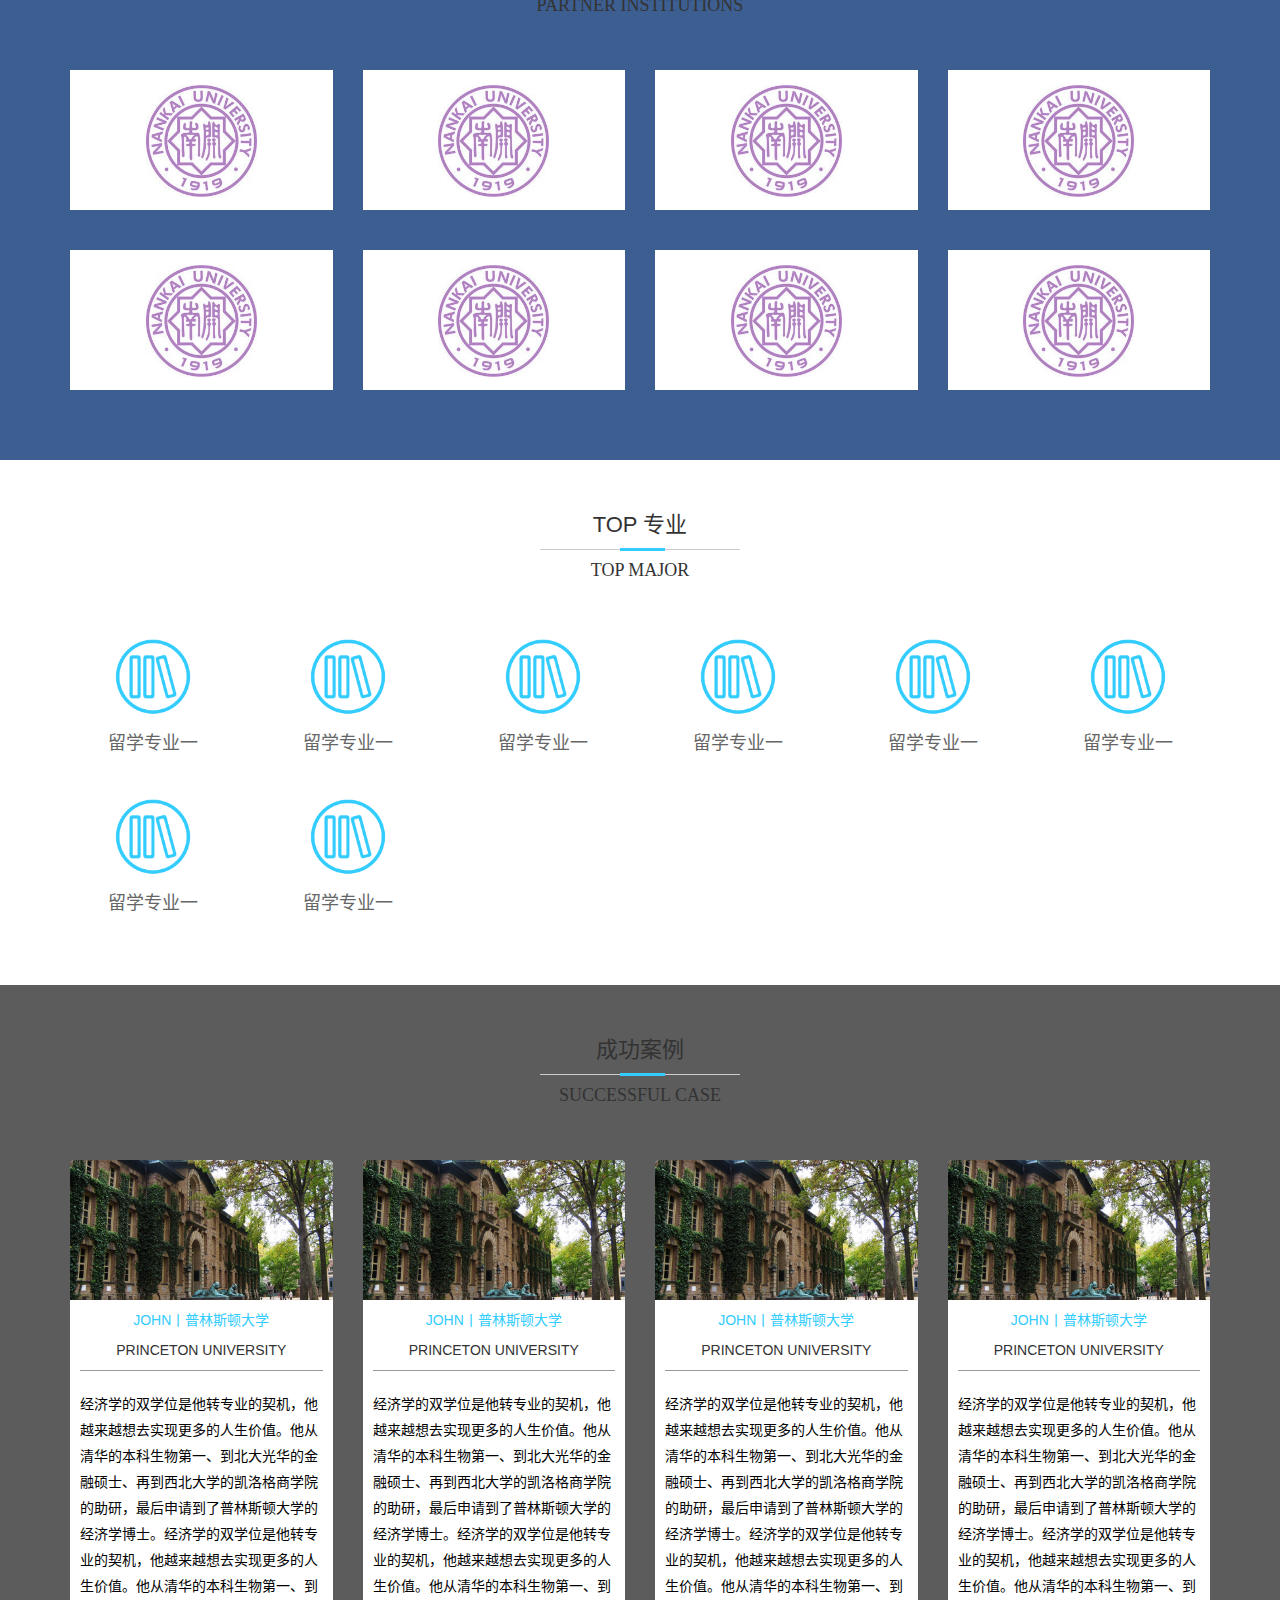
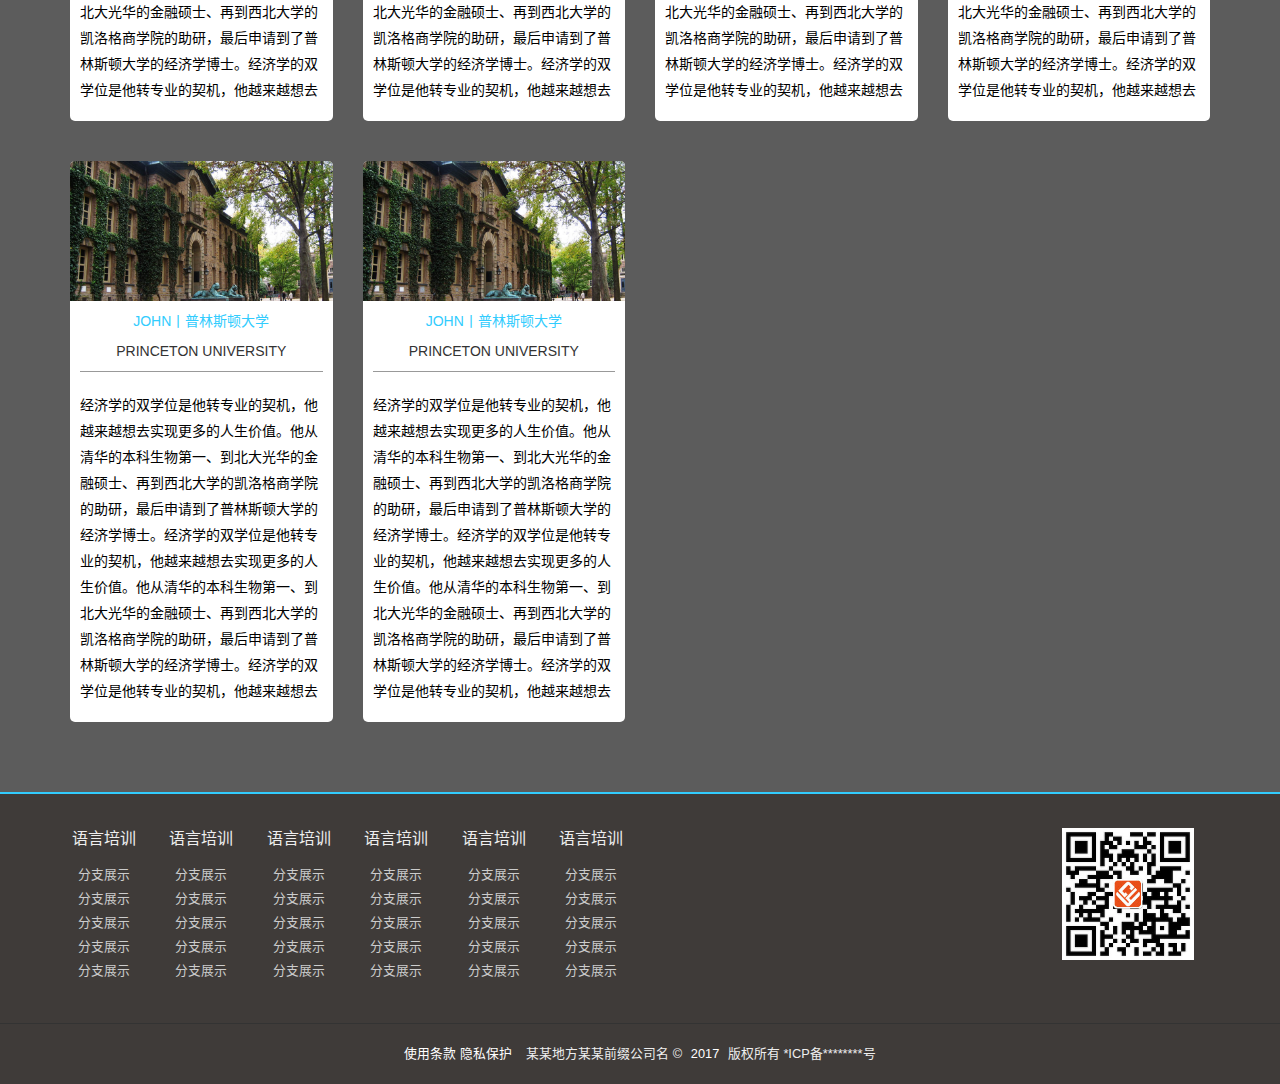
==== commit 63097a9c: "更新" ====
--- a/files/new/index.html
+++ b/files/new/index.html
@@ -1,4 +1,4 @@
-<!DOCTYPE html>
+﻿<!DOCTYPE html>
 <html lang="zh-cn">
 <head>
     <meta charset="UTF-8">
@@ -139,7 +139,7 @@
                 <div class="col-xs-12 col-sm-6 col-md-4 col-lg-3">
                     <div class="w-news-area">
                         <div class="w-course-img">
-                            <div class="w-news-img w-news01"></div>
+                            <div class="w-news-img w-news01" style="background-image:url()"></div>
                             <div class="mask">
                                 <a href="#" class="mask-btn">查看详情</a>
                             </div>
